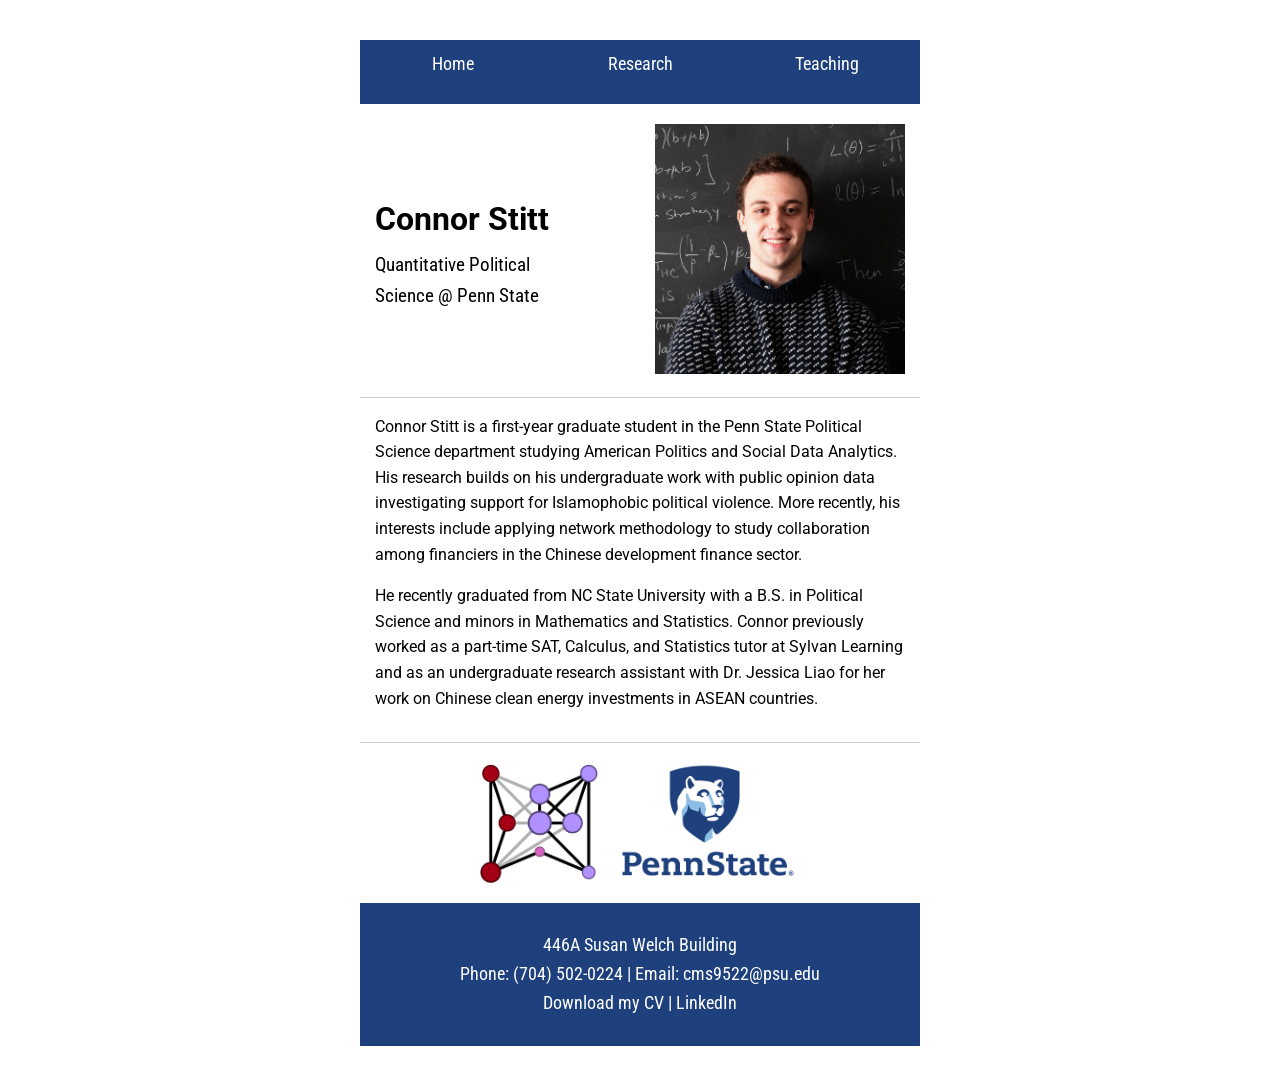
==== index.html @ 3d9b29b3 "Update index.html" ====
<!DOCTYPE html>
<html lang="en">
<head>
  <title>Connor Stitt</title>
  <meta charset="UTF-8">
  <meta name="author" content="Connor Stitt">
  <meta name="viewport" content="width=device-width, initial-scale=1.0">

  <!-- Stylesheet -->
  <link rel="stylesheet" href="styles.css">

  <!-- JavaScript -->
  <script src="script.js" defer></script>

  <!-- Fonts -->
  <link href="https://fonts.googleapis.com/css2?family=Roboto:wght@400;700&display=swap" rel="stylesheet">
  <link href="https://fonts.googleapis.com/css2?family=Roboto+Condensed:wght@400;700&family=Roboto:wght@400&display=swap" rel="stylesheet">

  <!-- Favicon -->
  <link rel="icon" href="logo.fav.png" type="image/x-icon">
</head>
<body>

  <div class="tab-content">

    <!-- Home Section -->
    <div id="home" data-tab-content class="active">
      <div class="content-container">

        <!-- Tabs -->
        <ul class="tabs">
          <li data-tab-target="#home" class="active tab">Home</li>
          <li data-tab-target="#research" class="tab">Research</li>
          <li data-tab-target="#teaching" class="tab">Teaching</li>
        </ul>

        <!-- Header -->
        <header class="header">
          <div class="name">
            <h1>Connor Stitt</h1>
            <h2>Quantitative Political<br>Science @ Penn State</h2>
          </div>
          <div class="contact">
            <img src="Headshot.jpg" height="250" alt="This is Connor Stitt's Profile Photo">
          </div>
        </header>

        <!-- Bio Section -->
        <section class="bio">
          <p>Connor Stitt is a first-year graduate student in the Penn State Political Science department studying American Politics and Social Data Analytics. His research builds on his undergraduate work with public opinion data investigating support for Islamophobic political violence. More recently, his interests include applying network methodology to study collaboration among financiers in the Chinese development finance sector.</p>

          <p>He recently graduated from NC State University with a B.S. in Political Science and minors in Mathematics and Statistics. Connor previously worked as a part-time SAT, Calculus, and Statistics tutor at Sylvan Learning and as an undergraduate research assistant with Dr. Jessica Liao for her work on Chinese clean energy investments in ASEAN countries.</p>
        </section>

        <!-- Footer Seal -->
        <div class="footer-seal">
          <img src="logo3.png" alt="Network Logo">
          <img src="logo.png" alt="Penn State Shield">
        </div>

        <!-- Contact Info -->
        <section class="contact-info">
          <p>
            <a href="https://la.psu.edu/about/explore-campus/susan-welch-liberal-arts-building" target="_blank">446A Susan Welch Building</a><br>
            Phone: (704) 502-0224 | Email: <a href="mailto:cms9522@psu.edu">cms9522@psu.edu</a><br>
            <a href="Stitt_Resume.pdf" target="_blank">Download my CV</a> | 
            <a href="https://www.linkedin.com/in/connormstitt" target="_blank">LinkedIn</a>
          </p>
        </section>

      </div>
    </div>

    <!-- Research Section -->
    <div id="research" data-tab-content>
      <div class="content-container">

        <!-- Tabs -->
        <ul class="tabs">
          <li data-tab-target="#home" class="tab">Home</li>
          <li data-tab-target="#research" class="active tab">Research</li>
          <li data-tab-target="#teaching" class="tab">Teaching</li>
        </ul>

        <!-- Research Content -->
        <div class="bio">
          <h3>American Politics Research</h3>
          <p>His research follows two paths. Firstly, his research builds on his independent undergraduate work with public opinion data investigating support for Islamophobic political violence in the United States. He is interested in uncovering the individual-level determinants for the support of intergroup violence, particularly through the lens of ingroup-outgroup dynamics.</p>

          <h3>Chinese Development Finance Research</h3>
          <p>Secondly, his work focuses on applying network methodology to analyze collaboration among financiers in the Chinese development finance sector. At a broader level, he is interested in understanding whether the US-China trade war has had any substantive effect on international economic interdependence. Specifically, he investigates the conditions under which institutions cofinance syndicated loans and identifies the sectors in which these partnerships emerge. By mapping cofinancing patterns, his work traces China's commitment to the Sustainable Development Goals of the Belt and Road Initiative and the countries with which Chinese banks prefer to collaborate. He is interested in advancing network methodology to model these multi-layered, high-dimensional financial relationships.</p>

          <h3>Conferences</h3>
          <ul>
            <li>Duke-UNC China Leadership Summit 2024</li>
            <li>Harvard China Forum 2024</li>
            <li>APSA Annual Meeting 2024</li>
            <li>MPSA Annual Conference 2025 (presenter)</li>
          </ul>
        </div>
      </div>
    </div>

    <!-- Teaching Section -->
    <div id="teaching" data-tab-content>
      <div class="content-container">

        <!-- Tabs -->
        <ul class="tabs">
          <li data-tab-target="#home" class="tab">Home</li>
          <li data-tab-target="#research" class="tab">Research</li>
          <li data-tab-target="#teaching" class="active tab">Teaching</li>
        </ul>

        <!-- Teaching Content -->
        <div class="bio">
          <h3>Tutoring: Sylvan Learning</h3>
          <ul>
            <li>AP Precalculus</li>
            <li>AP Calculus AB & BC</li>
            <li>AP Statistics</li>
            <li>NC Math 1–4 Standards</li>
            <li>SAT Verbal and Math</li>
          </ul>

          <h3>Teaching Assistant</h3>
          <ul>
            <li>PLSC 10: Scientific Study of Politics</li>
          </ul>
        </div>

      </div>
    </div>

  </div>

</body>
</html>
---- styles.css ----
/* =======================================
   Global Styles
======================================= */
body {
    font-family: 'Roboto', sans-serif;
    line-height: 1.6;
    margin: 0;
    padding: 0;
    display: flex;
    justify-content: center;
    align-items: flex-start;
}

h2, .tab {
    font-family: 'Roboto Condensed', sans-serif;
    font-weight: 400;
}

/* =======================================
   Tabs
======================================= */
.tabs {
    display: flex;
    justify-content: center;   /* center tabs inside container */
    background-color: #1e407c;
    list-style: none;
    margin: 20px auto;         /* auto centers inside body */
    padding: 0;
    color: white;
    flex-wrap: wrap;
    max-width: 600px;          /* match content-container cap */
    width: 100%;               /* shrink down on small screens */
    box-sizing: border-box;
}


.tabs li a {
    color: white;
    text-decoration: none;
}

.tabs li {
  flex: 1;        /* optional: make tabs equal width */
  text-align: center;
}

.tab {
    cursor: pointer;
    padding: 10px 25px;
    transition: background-color 0.2s ease;
    font-size: 1.1em;
    min-height: 44px; /* accessibility */
}

.tab:hover {
    background-color: #001E44;
}

[data-tab-content] {
    display: none;
    width: 100%;          /* takes all available space */
    box-sizing: border-box;
    margin: 0 auto;       /* centers content-container if you give it a max-width */
}

.active[data-tab-content] {
    display: block;
}

.tab-content {
    margin: 0 20px;
}

/* =======================================
   Header & Profile
======================================= */
.header {
    display: flex;
    justify-content: space-between;
    align-items: center;
    padding: 0 15px 15px 15px;
    flex-wrap: wrap; /* allows stacking if narrow */
}

.name {
    flex: 1;
    text-align: left;
}

.name h1 {
    margin: 0;
    font-size: 2em;
}

.name h2 {
    margin: 5px 0 0 0;
    font-size: 1.2em;
}

.contact {
    flex-shrink: 0;
}

.contact img {
    max-width: 250px;   /* keeps it from blowing up on desktop */
    width: 100%;        /* shrink on small screens */
    height: auto;
    object-fit: cover;
}

/* =======================================
   Content Container & Bio
======================================= */
.content-container {
  width: 100%;
  max-width: 600px;
  min-width: 600px;   /* 👈 prevents shrinking below 600px */
  margin: 0 auto;
  padding: 20px;
  box-sizing: border-box;
}

.bio {
    border-top: 1px solid #ccc;
    border-bottom: 1px solid #ccc;
    padding: 0 15px 15px 15px;
}

/* =======================================
   Contact Info
======================================= */
.contact-info {
    margin-top: 20px;
    background-color: #1e407c;
    padding: 10px;
    text-align: center;
    color: white;
    font-family: 'Roboto Condensed', sans-serif;
    font-size: 18px;
}

.contact-info a {
    color: white;
    text-decoration: none;
}

.contact-info a:hover {
    color: #ffd100;
}

/* =======================================
   Footer Seal
======================================= */
.footer-seal {
    display: flex;
    justify-content: center;
    align-items: center;
    padding-top: 20px;
    gap: 20px;
    flex-wrap: wrap; /* makes logos wrap instead of overflow */
}

.footer-seal img {
    max-height: 120px;  /* cap size on desktop */
    width: auto;
    height: auto;
}

/* =======================================
   Responsive / Mobile Styles
======================================= */
@media screen and (max-width: 600px) {
    .header {
        flex-direction: column;
        align-items: center;
        text-align: center;
    }

    .name h1 {
        font-size: 1.8em;
    }

    .name h2 {
        font-size: 1.1em;
    }

    .tabs {
        justify-content: center;
    }

    .tab {
        padding: 8px 15px;
        font-size: 1em;
    }

    .content-container {
        padding: 10px;
        max-width: 100%; /* full width on phone */
    }

    .footer-seal {
        flex-direction: column;
        gap: 10px;
    }

    .footer-seal img {
        height: 80px;
    }

    .bio p,
    .contact-info p {
        font-size: 0.95em;
    }
}

@media screen and (max-width: 600px) {
  .content-container {
    min-width: 100%; /* allow it to shrink properly on small screens */
  }
}
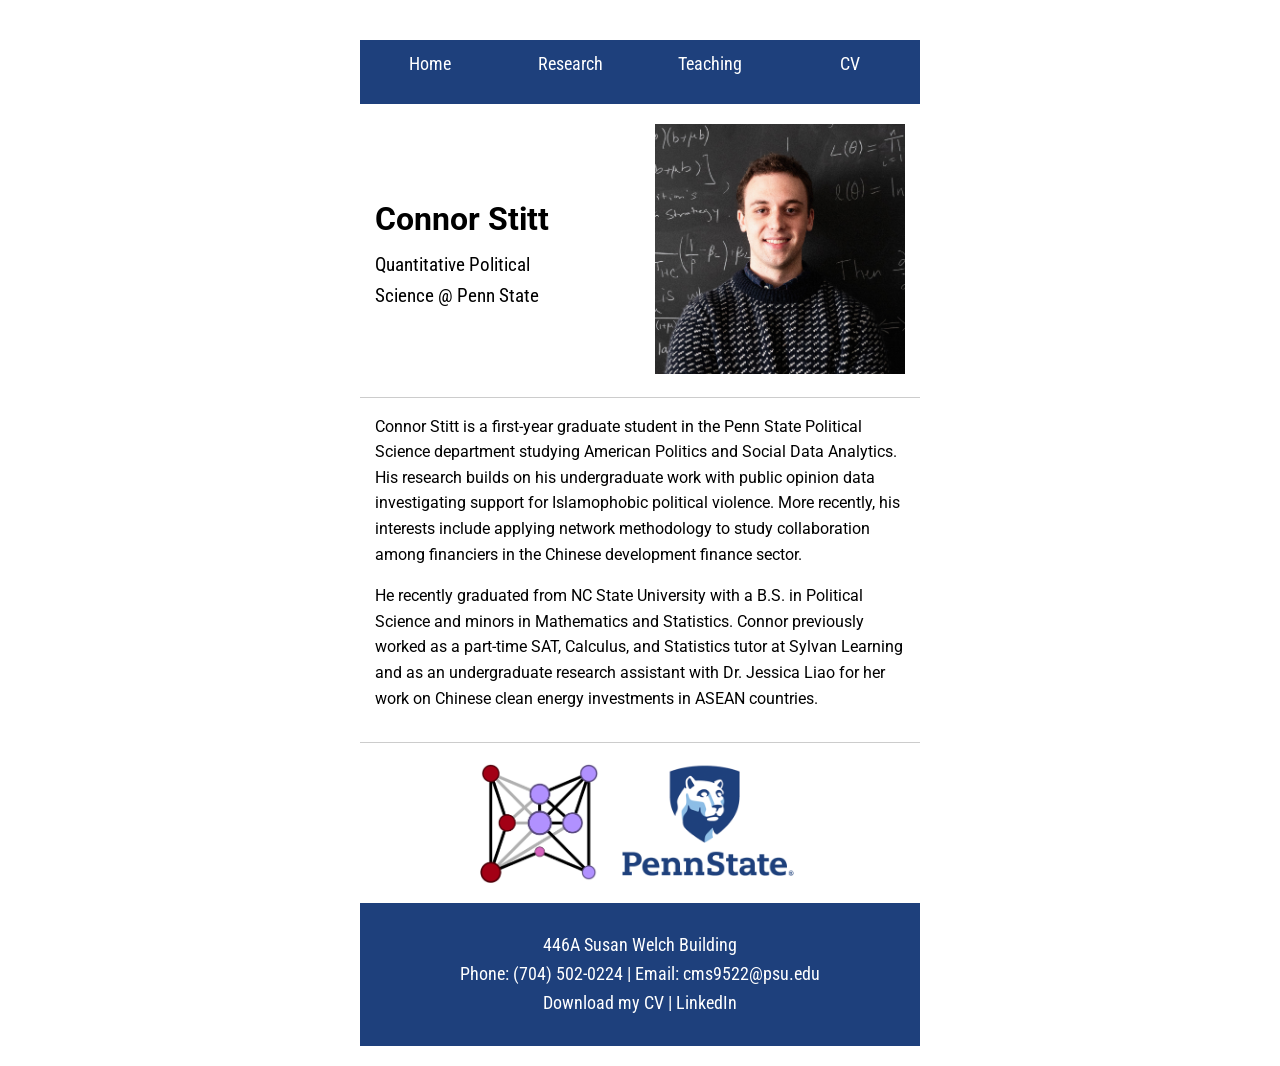
==== commit 04ea6ee0: "Update index.html" ====
--- a/index.html
+++ b/index.html
@@ -32,6 +32,7 @@
           <li data-tab-target="#home" class="active tab">Home</li>
           <li data-tab-target="#research" class="tab">Research</li>
           <li data-tab-target="#teaching" class="tab">Teaching</li>
+          <li data-tab-target="#cv" class="tab">CV</li>
         </ul>
 
         <!-- Header -->
@@ -63,7 +64,7 @@
           <p>
             <a href="https://la.psu.edu/about/explore-campus/susan-welch-liberal-arts-building" target="_blank">446A Susan Welch Building</a><br>
             Phone: (704) 502-0224 | Email: <a href="mailto:cms9522@psu.edu">cms9522@psu.edu</a><br>
-            <a href="Stitt_Resume.pdf" target="_blank">Download my CV</a> | 
+            <a href="Stitt_CV.pdf" target="_blank">Download my CV</a> | 
             <a href="https://www.linkedin.com/in/connormstitt" target="_blank">LinkedIn</a>
           </p>
         </section>
@@ -80,6 +81,7 @@
           <li data-tab-target="#home" class="tab">Home</li>
           <li data-tab-target="#research" class="active tab">Research</li>
           <li data-tab-target="#teaching" class="tab">Teaching</li>
+          <li data-tab-target="#cv" class="tab">CV</li>
         </ul>
 
         <!-- Research Content -->
@@ -94,6 +96,7 @@
           <ul>
             <li>Duke-UNC China Leadership Summit 2024</li>
             <li>Harvard China Forum 2024</li>
+            <li>NCSU Summer Undergraduate Research Symposium (presenter)</li>
             <li>APSA Annual Meeting 2024</li>
             <li>MPSA Annual Conference 2025 (presenter)</li>
           </ul>
@@ -110,6 +113,7 @@
           <li data-tab-target="#home" class="tab">Home</li>
           <li data-tab-target="#research" class="tab">Research</li>
           <li data-tab-target="#teaching" class="active tab">Teaching</li>
+          <li data-tab-target="#cv" class="tab">CV</li>
         </ul>
 
         <!-- Teaching Content -->
@@ -128,11 +132,33 @@
             <li>PLSC 10: Scientific Study of Politics</li>
           </ul>
         </div>
-
       </div>
     </div>
 
+<!-- CV Section -->
+<div id="cv" data-tab-content>
+  <div class="content-container">
+
+    <!-- Tabs -->
+    <ul class="tabs">
+      <li data-tab-target="#home" class="tab">Home</li>
+      <li data-tab-target="#research" class="tab">Research</li>
+      <li data-tab-target="#teaching" class="tab">Teaching</li>
+      <li data-tab-target="#cv" class="active tab">CV</li>
+    </ul>
+
+    <!-- CV Content -->
+    <div class="bio">
+      <h3>Connor Stitt - Curriculum Vitae</h3>
+      <p>
+        You can download my CV here: 
+        <a href="Stitt_CV.pdf" target="_blank">Download CV (.pdf)</a>
+      </p>
+    </div>
+
   </div>
+</div>
 
+  </div>
 </body>
 </html>
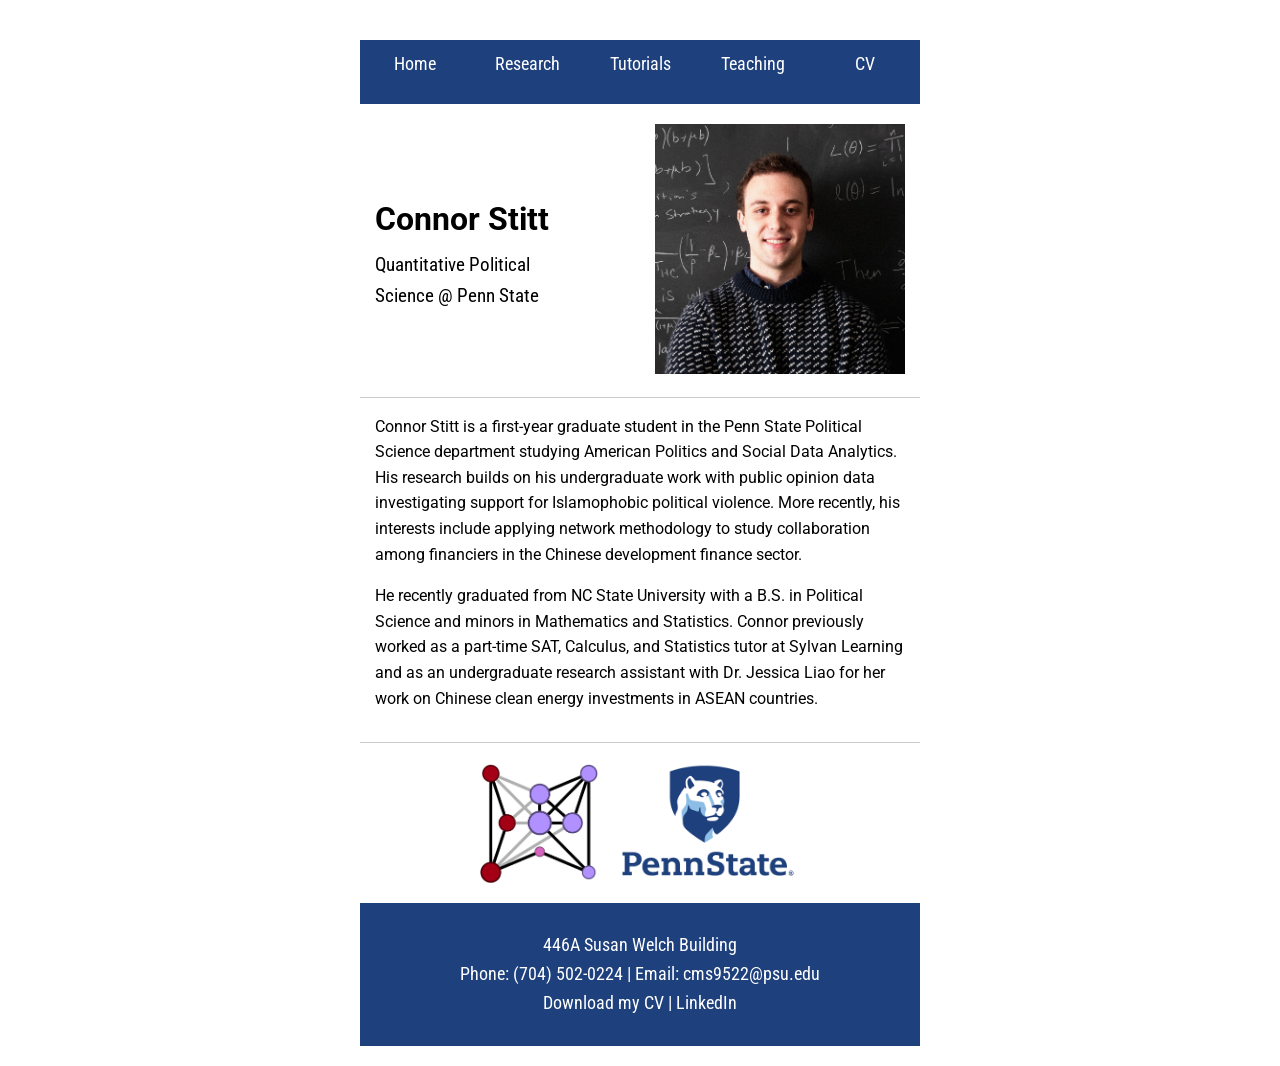
==== commit 545a44a3: "Add Tutorials section to index.html" ====
--- a/index.html
+++ b/index.html
@@ -31,10 +31,10 @@
         <ul class="tabs">
           <li data-tab-target="#home" class="active tab">Home</li>
           <li data-tab-target="#research" class="tab">Research</li>
+          <li data-tab-target="#tutorials" class="tab">Tutorials</li>
           <li data-tab-target="#teaching" class="tab">Teaching</li>
           <li data-tab-target="#cv" class="tab">CV</li>
         </ul>
-
         <!-- Header -->
         <header class="header">
           <div class="name">
@@ -80,6 +80,7 @@
         <ul class="tabs">
           <li data-tab-target="#home" class="tab">Home</li>
           <li data-tab-target="#research" class="active tab">Research</li>
+                 <li data-tab-target="#tutorials" class="tab">Tutorials</li>     
           <li data-tab-target="#teaching" class="tab">Teaching</li>
           <li data-tab-target="#cv" class="tab">CV</li>
         </ul>
@@ -112,6 +113,7 @@
         <ul class="tabs">
           <li data-tab-target="#home" class="tab">Home</li>
           <li data-tab-target="#research" class="tab">Research</li>
+                 <li data-tab-target="#tutorials" class="tab">Tutorials</li>     
           <li data-tab-target="#teaching" class="active tab">Teaching</li>
           <li data-tab-target="#cv" class="tab">CV</li>
         </ul>
@@ -135,6 +137,11 @@
       </div>
     </div>
 
+<! -- Tutorials Section -->
+<div id="Tutorials" data-tab-content>
+  <div class="content-container">  
+  Coming soon!
+    
 <!-- CV Section -->
 <div id="cv" data-tab-content>
   <div class="content-container">
@@ -143,6 +150,7 @@
     <ul class="tabs">
       <li data-tab-target="#home" class="tab">Home</li>
       <li data-tab-target="#research" class="tab">Research</li>
+       <li data-tab-target="#tutorials" class="tab">Tutorials</li>     
       <li data-tab-target="#teaching" class="tab">Teaching</li>
       <li data-tab-target="#cv" class="active tab">CV</li>
     </ul>
@@ -162,3 +170,4 @@
   </div>
 </body>
 </html>
+
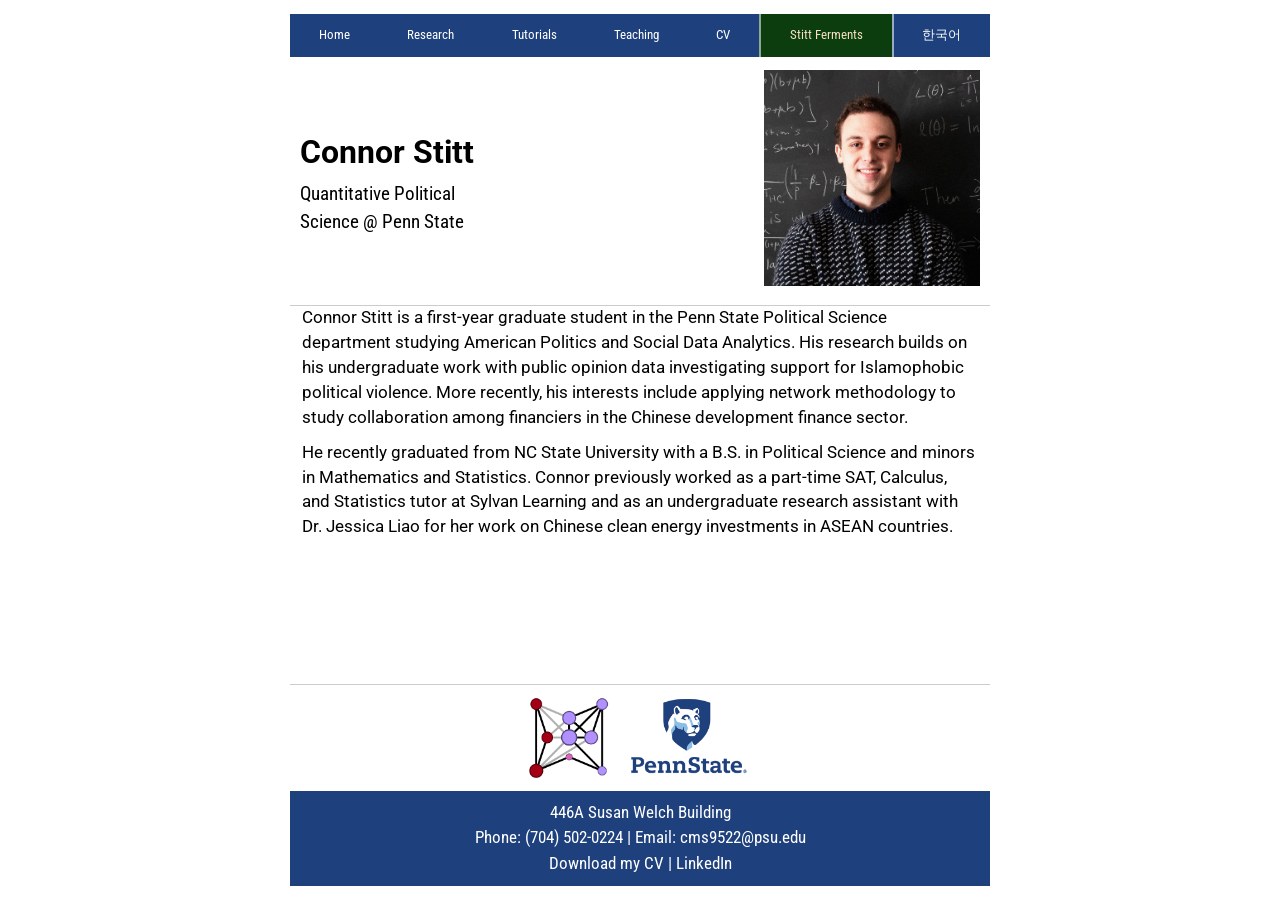
==== commit b5820f0a: "Add files via upload" ====
--- a/index.html
+++ b/index.html
@@ -1,173 +1,199 @@
-<!DOCTYPE html>
-<html lang="en">
-<head>
-  <title>Connor Stitt</title>
-  <meta charset="UTF-8">
-  <meta name="author" content="Connor Stitt">
-  <meta name="viewport" content="width=device-width, initial-scale=1.0">
-
-  <!-- Stylesheet -->
-  <link rel="stylesheet" href="styles.css">
-
-  <!-- JavaScript -->
-  <script src="script.js" defer></script>
-
-  <!-- Fonts -->
-  <link href="https://fonts.googleapis.com/css2?family=Roboto:wght@400;700&display=swap" rel="stylesheet">
-  <link href="https://fonts.googleapis.com/css2?family=Roboto+Condensed:wght@400;700&family=Roboto:wght@400&display=swap" rel="stylesheet">
-
-  <!-- Favicon -->
-  <link rel="icon" href="logo.fav.png" type="image/x-icon">
-</head>
-<body>
-
-  <div class="tab-content">
-
-    <!-- Home Section -->
-    <div id="home" data-tab-content class="active">
-      <div class="content-container">
-
-        <!-- Tabs -->
-        <ul class="tabs">
-          <li data-tab-target="#home" class="active tab">Home</li>
-          <li data-tab-target="#research" class="tab">Research</li>
-          <li data-tab-target="#tutorials" class="tab">Tutorials</li>
-          <li data-tab-target="#teaching" class="tab">Teaching</li>
-          <li data-tab-target="#cv" class="tab">CV</li>
-        </ul>
-        <!-- Header -->
-        <header class="header">
-          <div class="name">
-            <h1>Connor Stitt</h1>
-            <h2>Quantitative Political<br>Science @ Penn State</h2>
-          </div>
-          <div class="contact">
-            <img src="Headshot.jpg" height="250" alt="This is Connor Stitt's Profile Photo">
-          </div>
-        </header>
-
-        <!-- Bio Section -->
-        <section class="bio">
-          <p>Connor Stitt is a first-year graduate student in the Penn State Political Science department studying American Politics and Social Data Analytics. His research builds on his undergraduate work with public opinion data investigating support for Islamophobic political violence. More recently, his interests include applying network methodology to study collaboration among financiers in the Chinese development finance sector.</p>
-
-          <p>He recently graduated from NC State University with a B.S. in Political Science and minors in Mathematics and Statistics. Connor previously worked as a part-time SAT, Calculus, and Statistics tutor at Sylvan Learning and as an undergraduate research assistant with Dr. Jessica Liao for her work on Chinese clean energy investments in ASEAN countries.</p>
-        </section>
-
-        <!-- Footer Seal -->
-        <div class="footer-seal">
-          <img src="logo3.png" alt="Network Logo">
-          <img src="logo.png" alt="Penn State Shield">
-        </div>
-
-        <!-- Contact Info -->
-        <section class="contact-info">
-          <p>
-            <a href="https://la.psu.edu/about/explore-campus/susan-welch-liberal-arts-building" target="_blank">446A Susan Welch Building</a><br>
-            Phone: (704) 502-0224 | Email: <a href="mailto:cms9522@psu.edu">cms9522@psu.edu</a><br>
-            <a href="Stitt_CV.pdf" target="_blank">Download my CV</a> | 
-            <a href="https://www.linkedin.com/in/connormstitt" target="_blank">LinkedIn</a>
-          </p>
-        </section>
-
-      </div>
-    </div>
-
-    <!-- Research Section -->
-    <div id="research" data-tab-content>
-      <div class="content-container">
-
-        <!-- Tabs -->
-        <ul class="tabs">
-          <li data-tab-target="#home" class="tab">Home</li>
-          <li data-tab-target="#research" class="active tab">Research</li>
-                 <li data-tab-target="#tutorials" class="tab">Tutorials</li>     
-          <li data-tab-target="#teaching" class="tab">Teaching</li>
-          <li data-tab-target="#cv" class="tab">CV</li>
-        </ul>
-
-        <!-- Research Content -->
-        <div class="bio">
-          <h3>American Politics Research</h3>
-          <p>His research follows two paths. Firstly, his research builds on his independent undergraduate work with public opinion data investigating support for Islamophobic political violence in the United States. He is interested in uncovering the individual-level determinants for the support of intergroup violence, particularly through the lens of ingroup-outgroup dynamics.</p>
-
-          <h3>Chinese Development Finance Research</h3>
-          <p>Secondly, his work focuses on applying network methodology to analyze collaboration among financiers in the Chinese development finance sector. At a broader level, he is interested in understanding whether the US-China trade war has had any substantive effect on international economic interdependence. Specifically, he investigates the conditions under which institutions cofinance syndicated loans and identifies the sectors in which these partnerships emerge. By mapping cofinancing patterns, his work traces China's commitment to the Sustainable Development Goals of the Belt and Road Initiative and the countries with which Chinese banks prefer to collaborate. He is interested in advancing network methodology to model these multi-layered, high-dimensional financial relationships.</p>
-
-          <h3>Conferences</h3>
-          <ul>
-            <li>Duke-UNC China Leadership Summit 2024</li>
-            <li>Harvard China Forum 2024</li>
-            <li>NCSU Summer Undergraduate Research Symposium (presenter)</li>
-            <li>APSA Annual Meeting 2024</li>
-            <li>MPSA Annual Conference 2025 (presenter)</li>
-          </ul>
-        </div>
-      </div>
-    </div>
-
-    <!-- Teaching Section -->
-    <div id="teaching" data-tab-content>
-      <div class="content-container">
-
-        <!-- Tabs -->
-        <ul class="tabs">
-          <li data-tab-target="#home" class="tab">Home</li>
-          <li data-tab-target="#research" class="tab">Research</li>
-                 <li data-tab-target="#tutorials" class="tab">Tutorials</li>     
-          <li data-tab-target="#teaching" class="active tab">Teaching</li>
-          <li data-tab-target="#cv" class="tab">CV</li>
-        </ul>
-
-        <!-- Teaching Content -->
-        <div class="bio">
-          <h3>Tutoring: Sylvan Learning</h3>
-          <ul>
-            <li>AP Precalculus</li>
-            <li>AP Calculus AB & BC</li>
-            <li>AP Statistics</li>
-            <li>NC Math 1–4 Standards</li>
-            <li>SAT Verbal and Math</li>
-          </ul>
-
-          <h3>Teaching Assistant</h3>
-          <ul>
-            <li>PLSC 10: Scientific Study of Politics</li>
-          </ul>
-        </div>
-      </div>
-    </div>
-
-<! -- Tutorials Section -->
-<div id="Tutorials" data-tab-content>
-  <div class="content-container">  
-  Coming soon!
-    
-<!-- CV Section -->
-<div id="cv" data-tab-content>
-  <div class="content-container">
-
-    <!-- Tabs -->
-    <ul class="tabs">
-      <li data-tab-target="#home" class="tab">Home</li>
-      <li data-tab-target="#research" class="tab">Research</li>
-       <li data-tab-target="#tutorials" class="tab">Tutorials</li>     
-      <li data-tab-target="#teaching" class="tab">Teaching</li>
-      <li data-tab-target="#cv" class="active tab">CV</li>
-    </ul>
-
-    <!-- CV Content -->
-    <div class="bio">
-      <h3>Connor Stitt - Curriculum Vitae</h3>
-      <p>
-        You can download my CV here: 
-        <a href="Stitt_CV.pdf" target="_blank">Download CV (.pdf)</a>
-      </p>
-    </div>
-
-  </div>
-</div>
-
-  </div>
-</body>
-</html>
-
+<!DOCTYPE html>
+<html lang="en">
+<head>
+  <title>Connor Stitt</title>
+  <meta charset="UTF-8">
+  <meta name="author" content="Connor Stitt">
+  <meta name="viewport" content="width=device-width, initial-scale=1.0">
+
+  <!-- Stylesheet -->
+  <link rel="stylesheet" href="styles.css">
+
+  <!-- JavaScript -->
+  <script src="script.js" defer></script>
+
+  <!-- Fonts -->
+  <link href="https://fonts.googleapis.com/css2?family=Roboto:wght@400;700&display=swap" rel="stylesheet">
+  <link href="https://fonts.googleapis.com/css2?family=Roboto+Condensed:wght@400;700&family=Roboto:wght@400&display=swap" rel="stylesheet">
+
+  <!-- Favicon -->
+  <link rel="icon" href="logo.fav.png" type="image/x-icon">
+</head>
+<body>
+
+  <div class="tab-content">
+
+    <!-- Home Section -->
+    <div id="home" data-tab-content class="active">
+      <div class="content-container">
+
+        <!-- Tabs -->
+        <ul class="tabs">
+          <li data-tab-target="#home" class="active tab">Home</li>
+          <li data-tab-target="#research" class="tab">Research</li>
+          <li data-tab-target="#tutorials" class="tab">Tutorials</li>
+          <li data-tab-target="#teaching" class="tab">Teaching</li>
+          <li data-tab-target="#cv" class="tab">CV</li>
+          <li class="tab tab-link tab-ferments"><a href="ferments.html">Stitt Ferments</a></li>
+          <li class="tab tab-link tab-korean"><a href="korean.html">한국어</a></li>
+        </ul>
+        <!-- Header -->
+        <header class="header">
+          <div class="name">
+            <h1>Connor Stitt</h1>
+            <h2>Quantitative Political<br>Science @ Penn State</h2>
+          </div>
+          <div class="contact">
+            <img src="Headshot.jpg" height="250" alt="This is Connor Stitt's Profile Photo">
+          </div>
+        </header>
+
+        <!-- Bio Section -->
+        <section class="bio">
+          <p>Connor Stitt is a first-year graduate student in the Penn State Political Science department studying American Politics and Social Data Analytics. His research builds on his undergraduate work with public opinion data investigating support for Islamophobic political violence. More recently, his interests include applying network methodology to study collaboration among financiers in the Chinese development finance sector.</p>
+
+          <p>He recently graduated from NC State University with a B.S. in Political Science and minors in Mathematics and Statistics. Connor previously worked as a part-time SAT, Calculus, and Statistics tutor at Sylvan Learning and as an undergraduate research assistant with Dr. Jessica Liao for her work on Chinese clean energy investments in ASEAN countries.</p>
+        </section>
+
+        <!-- Footer Seal -->
+        <div class="footer-seal">
+          <img src="logo3.png" alt="Network Logo">
+          <img src="logo.png" alt="Penn State Shield">
+        </div>
+
+        <!-- Contact Info -->
+        <section class="contact-info">
+          <p>
+            <a href="https://la.psu.edu/about/explore-campus/susan-welch-liberal-arts-building" target="_blank">446A Susan Welch Building</a><br>
+            Phone: (704) 502-0224 | Email: <a href="mailto:cms9522@psu.edu">cms9522@psu.edu</a><br>
+            <a href="Stitt_CV.pdf" target="_blank">Download my CV</a> | 
+            <a href="https://www.linkedin.com/in/connormstitt" target="_blank">LinkedIn</a>
+          </p>
+        </section>
+
+      </div>
+    </div>
+
+    <!-- Research Section -->
+    <div id="research" data-tab-content>
+      <div class="content-container">
+
+        <!-- Tabs -->
+        <ul class="tabs">
+          <li data-tab-target="#home" class="tab">Home</li>
+          <li data-tab-target="#research" class="active tab">Research</li>
+          <li data-tab-target="#tutorials" class="tab">Tutorials</li>
+          <li data-tab-target="#teaching" class="tab">Teaching</li>
+          <li data-tab-target="#cv" class="tab">CV</li>
+          <li class="tab tab-link tab-ferments"><a href="ferments.html">Stitt Ferments</a></li>
+          <li class="tab tab-link tab-korean"><a href="korean.html">한국어</a></li>
+        </ul>
+
+        <!-- Research Content -->
+        <div class="bio">
+          <h3>American Politics Research</h3>
+          <p>His research follows two paths. Firstly, his research builds on his independent undergraduate work with public opinion data investigating support for Islamophobic political violence in the United States. He is interested in uncovering the individual-level determinants for the support of intergroup violence, particularly through the lens of ingroup-outgroup dynamics.</p>
+
+          <h3>Chinese Development Finance Research</h3>
+          <p>Secondly, his work focuses on applying network methodology to analyze collaboration among financiers in the Chinese development finance sector. At a broader level, he is interested in understanding whether the US-China trade war has had any substantive effect on international economic interdependence. Specifically, he investigates the conditions under which institutions cofinance syndicated loans and identifies the sectors in which these partnerships emerge. By mapping cofinancing patterns, his work traces China's commitment to the Sustainable Development Goals of the Belt and Road Initiative and the countries with which Chinese banks prefer to collaborate. He is interested in advancing network methodology to model these multi-layered, high-dimensional financial relationships.</p>
+
+          <h3>Conferences</h3>
+          <ul>
+            <li>Duke-UNC China Leadership Summit 2024</li>
+            <li>Harvard China Forum 2024</li>
+            <li>NCSU Summer Undergraduate Research Symposium (presenter)</li>
+            <li>APSA Annual Meeting 2024</li>
+            <li>MPSA Annual Conference 2025 (presenter)</li>
+          </ul>
+        </div>
+      </div>
+    </div>
+
+    <!-- Teaching Section -->
+    <div id="teaching" data-tab-content>
+      <div class="content-container">
+
+        <!-- Tabs -->
+        <ul class="tabs">
+          <li data-tab-target="#home" class="tab">Home</li>
+          <li data-tab-target="#research" class="tab">Research</li>
+          <li data-tab-target="#tutorials" class="tab">Tutorials</li>
+          <li data-tab-target="#teaching" class="active tab">Teaching</li>
+          <li data-tab-target="#cv" class="tab">CV</li>
+          <li class="tab tab-link tab-ferments"><a href="ferments.html">Stitt Ferments</a></li>
+          <li class="tab tab-link tab-korean"><a href="korean.html">한국어</a></li>
+        </ul>
+
+        <!-- Teaching Content -->
+        <div class="bio">
+          <h3>Tutoring: Sylvan Learning</h3>
+          <ul>
+            <li>AP Precalculus</li>
+            <li>AP Calculus AB & BC</li>
+            <li>AP Statistics</li>
+            <li>NC Math 1–4 Standards</li>
+            <li>SAT Verbal and Math</li>
+          </ul>
+
+          <h3>Teaching Assistant</h3>
+          <ul>
+            <li>PLSC 10: Scientific Study of Politics</li>
+          </ul>
+        </div>
+      </div>
+    </div>
+
+    <!-- Tutorials Section -->
+    <div id="tutorials" data-tab-content>
+      <div class="content-container">
+
+        <!-- Tabs -->
+        <ul class="tabs">
+          <li data-tab-target="#home" class="tab">Home</li>
+          <li data-tab-target="#research" class="tab">Research</li>
+          <li data-tab-target="#tutorials" class="active tab">Tutorials</li>
+          <li data-tab-target="#teaching" class="tab">Teaching</li>
+          <li data-tab-target="#cv" class="tab">CV</li>
+          <li class="tab tab-link tab-ferments"><a href="ferments.html">Stitt Ferments</a></li>
+          <li class="tab tab-link tab-korean"><a href="korean.html">한국어</a></li>
+        </ul>
+
+        <div class="bio">
+          <h3>Tutorials</h3>
+          <h4>Boltzmann Machines: A Walkthrough</h4>
+          <p><em>Coming soon.</em> This tutorial is currently in progress — check back soon for a full walkthrough.</p>
+        </div>
+
+      </div>
+    </div>
+
+    <!-- CV Section -->
+    <div id="cv" data-tab-content>
+      <div class="content-container">
+
+        <!-- Tabs -->
+        <ul class="tabs">
+          <li data-tab-target="#home" class="tab">Home</li>
+          <li data-tab-target="#research" class="tab">Research</li>
+          <li data-tab-target="#tutorials" class="tab">Tutorials</li>
+          <li data-tab-target="#teaching" class="tab">Teaching</li>
+          <li data-tab-target="#cv" class="active tab">CV</li>
+          <li class="tab tab-link tab-ferments"><a href="ferments.html">Stitt Ferments</a></li>
+          <li class="tab tab-link tab-korean"><a href="korean.html">한국어</a></li>
+        </ul>
+
+        <!-- CV Content -->
+        <div class="bio">
+          <h3>Connor Stitt - Curriculum Vitae</h3>
+          <p>
+            You can download my CV here: 
+            <a href="Stitt_CV.pdf" target="_blank">Download CV (.pdf)</a>
+          </p>
+        </div>
+
+      </div>
+    </div>
+
+  </div>
+</body>
+</html>
--- a/styles.css
+++ b/styles.css
@@ -1,220 +1,277 @@
-/* =======================================
-   Global Styles
-======================================= */
-body {
-    font-family: 'Roboto', sans-serif;
-    line-height: 1.6;
-    margin: 0;
-    padding: 0;
-    display: flex;
-    justify-content: center;
-    align-items: flex-start;
-}
-
-h2, .tab {
-    font-family: 'Roboto Condensed', sans-serif;
-    font-weight: 400;
-}
-
-/* =======================================
-   Tabs
-======================================= */
-.tabs {
-    display: flex;
-    justify-content: center;   /* center tabs inside container */
-    background-color: #1e407c;
-    list-style: none;
-    margin: 20px auto;         /* auto centers inside body */
-    padding: 0;
-    color: white;
-    flex-wrap: wrap;
-    max-width: 600px;          /* match content-container cap */
-    width: 100%;               /* shrink down on small screens */
-    box-sizing: border-box;
-}
-
-
-.tabs li a {
-    color: white;
-    text-decoration: none;
-}
-
-.tabs li {
-  flex: 1;        /* optional: make tabs equal width */
-  text-align: center;
-}
-
-.tab {
-    cursor: pointer;
-    padding: 10px 25px;
-    transition: background-color 0.2s ease;
-    font-size: 1.1em;
-    min-height: 44px; /* accessibility */
-}
-
-.tab:hover {
-    background-color: #001E44;
-}
-
-[data-tab-content] {
-    display: none;
-    width: 100%;          /* takes all available space */
-    box-sizing: border-box;
-    margin: 0 auto;       /* centers content-container if you give it a max-width */
-}
-
-.active[data-tab-content] {
-    display: block;
-}
-
-.tab-content {
-    margin: 0 20px;
-}
-
-/* =======================================
-   Header & Profile
-======================================= */
-.header {
-    display: flex;
-    justify-content: space-between;
-    align-items: center;
-    padding: 0 15px 15px 15px;
-    flex-wrap: wrap; /* allows stacking if narrow */
-}
-
-.name {
-    flex: 1;
-    text-align: left;
-}
-
-.name h1 {
-    margin: 0;
-    font-size: 2em;
-}
-
-.name h2 {
-    margin: 5px 0 0 0;
-    font-size: 1.2em;
-}
-
-.contact {
-    flex-shrink: 0;
-}
-
-.contact img {
-    max-width: 250px;   /* keeps it from blowing up on desktop */
-    width: 100%;        /* shrink on small screens */
-    height: auto;
-    object-fit: cover;
-}
-
-/* =======================================
-   Content Container & Bio
-======================================= */
-.content-container {
-  width: 100%;
-  max-width: 600px;
-  min-width: 600px;   /* 👈 prevents shrinking below 600px */
-  margin: 0 auto;
-  padding: 20px;
-  box-sizing: border-box;
-}
-
-.bio {
-    border-top: 1px solid #ccc;
-    border-bottom: 1px solid #ccc;
-    padding: 0 15px 15px 15px;
-}
-
-/* =======================================
-   Contact Info
-======================================= */
-.contact-info {
-    margin-top: 20px;
-    background-color: #1e407c;
-    padding: 10px;
-    text-align: center;
-    color: white;
-    font-family: 'Roboto Condensed', sans-serif;
-    font-size: 18px;
-}
-
-.contact-info a {
-    color: white;
-    text-decoration: none;
-}
-
-.contact-info a:hover {
-    color: #ffd100;
-}
-
-/* =======================================
-   Footer Seal
-======================================= */
-.footer-seal {
-    display: flex;
-    justify-content: center;
-    align-items: center;
-    padding-top: 20px;
-    gap: 20px;
-    flex-wrap: wrap; /* makes logos wrap instead of overflow */
-}
-
-.footer-seal img {
-    max-height: 120px;  /* cap size on desktop */
-    width: auto;
-    height: auto;
-}
-
-/* =======================================
-   Responsive / Mobile Styles
-======================================= */
-@media screen and (max-width: 600px) {
-    .header {
-        flex-direction: column;
-        align-items: center;
-        text-align: center;
-    }
-
-    .name h1 {
-        font-size: 1.8em;
-    }
-
-    .name h2 {
-        font-size: 1.1em;
-    }
-
-    .tabs {
-        justify-content: center;
-    }
-
-    .tab {
-        padding: 8px 15px;
-        font-size: 1em;
-    }
-
-    .content-container {
-        padding: 10px;
-        max-width: 100%; /* full width on phone */
-    }
-
-    .footer-seal {
-        flex-direction: column;
-        gap: 10px;
-    }
-
-    .footer-seal img {
-        height: 80px;
-    }
-
-    .bio p,
-    .contact-info p {
-        font-size: 0.95em;
-    }
-}
-
-@media screen and (max-width: 600px) {
-  .content-container {
-    min-width: 100%; /* allow it to shrink properly on small screens */
-  }
-}
+/* =======================================
+   Global Styles — viewport-fit layout
+   (fluid sizes scale with window height so
+   pages never require vertical scrolling)
+======================================= */
+html, body {
+    height: 100%;
+}
+
+body {
+    font-family: 'Roboto', sans-serif;
+    line-height: 1.5;
+    margin: 0;
+    padding: 0;
+    overflow: hidden;
+    font-size: clamp(0.68rem, 1.85vh, 1.05rem);
+}
+
+h2, .tab {
+    font-family: 'Roboto Condensed', sans-serif;
+    font-weight: 400;
+}
+
+/* =======================================
+   Tab panels
+======================================= */
+.tab-content {
+    height: 100vh;
+}
+
+@supports (height: 100dvh) {
+    .tab-content {
+        height: 100dvh;
+    }
+}
+
+[data-tab-content] {
+    display: none;
+    height: 100%;
+}
+
+.active[data-tab-content] {
+    display: flex;
+    justify-content: center;
+}
+
+.content-container {
+    width: 100%;
+    max-width: 740px;
+    padding: clamp(8px, 1.6vh, 20px) 20px;
+    box-sizing: border-box;
+    display: flex;
+    flex-direction: column;
+    min-height: 0;
+}
+
+/* =======================================
+   Tabs — one row: academic tabs | Stitt Ferments | 한국어
+======================================= */
+.tabs {
+    display: flex;
+    flex-wrap: nowrap;
+    justify-content: center;
+    background-color: #1e407c;
+    list-style: none;
+    margin: 0 0 clamp(8px, 1.4vh, 18px) 0;
+    padding: 0;
+    color: white;
+    width: 100%;
+    box-sizing: border-box;
+    flex-shrink: 0;
+}
+
+.tabs li {
+    flex: 1 1 auto;
+    text-align: center;
+}
+
+.tab {
+    cursor: pointer;
+    padding: clamp(7px, 1.5vh, 12px) clamp(4px, 0.9vw, 16px);
+    transition: background-color 0.2s ease;
+    font-size: clamp(0.64rem, 0.55vw + 0.62vh, 1rem);
+    white-space: nowrap;
+}
+
+.tab:hover {
+    background-color: #001E44;
+}
+
+/* Link-style tabs that navigate to the hobby pages */
+.tab-link {
+    padding: 0;
+}
+
+.tab-link a {
+    display: block;
+    padding: clamp(7px, 1.5vh, 12px) clamp(4px, 0.9vw, 16px);
+    color: inherit;
+    text-decoration: none;
+}
+
+/* Stitt Ferments tab — pine green, previews its page's theme */
+.tab-ferments {
+    background-color: #0B3D0F;
+    border-left: 2px solid rgba(255, 255, 255, 0.55);
+}
+
+.tab-ferments a {
+    color: #F4E0BC;
+}
+
+.tab-ferments:hover {
+    background-color: #540000;
+}
+
+/* 한국어 tab — same academic blue as its page */
+.tab-korean {
+    border-left: 2px solid rgba(255, 255, 255, 0.55);
+}
+
+/* =======================================
+   Header & Profile
+======================================= */
+.header {
+    display: flex;
+    justify-content: space-between;
+    align-items: center;
+    gap: 16px;
+    padding: 0 10px clamp(6px, 1.2vh, 14px) 10px;
+    flex-shrink: 0;
+}
+
+.name {
+    flex: 1;
+    text-align: left;
+}
+
+.name h1 {
+    margin: 0;
+    font-size: clamp(1.15rem, 3.6vh, 2rem);
+}
+
+.name h2 {
+    margin: 4px 0 0 0;
+    font-size: clamp(0.8rem, 2.1vh, 1.2rem);
+}
+
+.contact {
+    flex-shrink: 0;
+}
+
+.contact img {
+    max-height: clamp(100px, 24vh, 250px);
+    width: auto;
+    height: auto;
+    object-fit: cover;
+}
+
+/* =======================================
+   Bio / tab body content
+======================================= */
+.bio {
+    border-top: 1px solid #ccc;
+    border-bottom: 1px solid #ccc;
+    padding: 0 12px clamp(6px, 1.2vh, 14px) 12px;
+    flex: 1 1 auto;
+    min-height: 0;
+    overflow-y: auto; /* safety valve only; fluid type keeps content inside */
+}
+
+.bio h3 {
+    margin: clamp(6px, 1.4vh, 16px) 0 clamp(3px, 0.7vh, 8px) 0;
+    font-size: clamp(0.85rem, 2.2vh, 1.17rem);
+}
+
+.bio h4 {
+    margin: clamp(4px, 1vh, 12px) 0 clamp(2px, 0.5vh, 6px) 0;
+    font-size: clamp(0.75rem, 2vh, 1.05rem);
+}
+
+.bio p,
+.bio ul {
+    margin: 0 0 clamp(5px, 1.1vh, 12px) 0;
+}
+
+.bio ul {
+    padding-left: 1.4em;
+}
+
+/* =======================================
+   Contact Info
+======================================= */
+.contact-info {
+    margin-top: clamp(6px, 1.4vh, 16px);
+    background-color: #1e407c;
+    padding: clamp(5px, 1vh, 10px);
+    text-align: center;
+    color: white;
+    font-family: 'Roboto Condensed', sans-serif;
+    font-size: clamp(0.72rem, 1.9vh, 1.1rem);
+    flex-shrink: 0;
+}
+
+.contact-info p {
+    margin: 0;
+}
+
+.contact-info a {
+    color: white;
+    text-decoration: none;
+}
+
+.contact-info a:hover {
+    color: #ffd100;
+}
+
+/* =======================================
+   Footer Seal
+======================================= */
+.footer-seal {
+    display: flex;
+    justify-content: center;
+    align-items: center;
+    padding-top: clamp(6px, 1.4vh, 16px);
+    gap: 20px;
+    flex-shrink: 0;
+}
+
+.footer-seal img {
+    max-height: clamp(42px, 9vh, 110px);
+    width: auto;
+    height: auto;
+}
+
+/* =======================================
+   Small screens — fluid scaling has limits on
+   phones, so fall back to normal scrolling there
+======================================= */
+@media screen and (max-width: 640px) {
+    body {
+        overflow-y: auto;
+        font-size: 0.95rem;
+    }
+
+    .tab-content {
+        height: auto;
+        min-height: 100vh;
+    }
+
+    [data-tab-content] {
+        height: auto;
+    }
+
+    .header {
+        flex-direction: column;
+        align-items: center;
+        text-align: center;
+    }
+
+    .name {
+        text-align: center;
+    }
+
+    .bio {
+        flex: none;
+        overflow: visible;
+    }
+
+    .tabs {
+        flex-wrap: wrap;
+    }
+
+    .tabs li {
+        flex: 1 1 auto;
+    }
+}
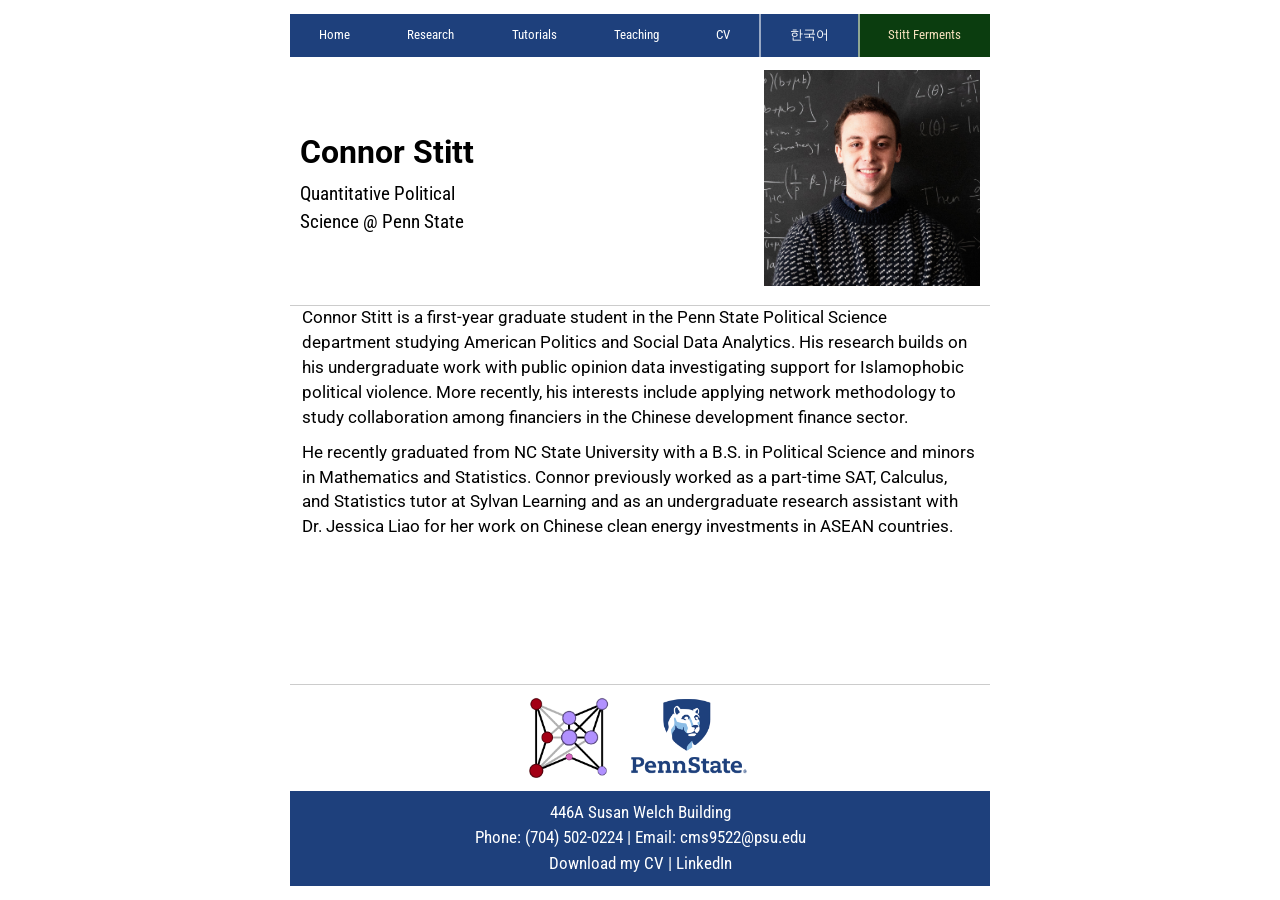
==== commit 2461552c: "Add files via upload" ====
--- a/index.html
+++ b/index.html
@@ -34,8 +34,8 @@
           <li data-tab-target="#tutorials" class="tab">Tutorials</li>
           <li data-tab-target="#teaching" class="tab">Teaching</li>
           <li data-tab-target="#cv" class="tab">CV</li>
+          <li class="tab tab-link tab-korean"><a href="korean.html">한국어</a></li>
           <li class="tab tab-link tab-ferments"><a href="ferments.html">Stitt Ferments</a></li>
-          <li class="tab tab-link tab-korean"><a href="korean.html">한국어</a></li>
         </ul>
         <!-- Header -->
         <header class="header">
@@ -85,8 +85,8 @@
           <li data-tab-target="#tutorials" class="tab">Tutorials</li>
           <li data-tab-target="#teaching" class="tab">Teaching</li>
           <li data-tab-target="#cv" class="tab">CV</li>
+          <li class="tab tab-link tab-korean"><a href="korean.html">한국어</a></li>
           <li class="tab tab-link tab-ferments"><a href="ferments.html">Stitt Ferments</a></li>
-          <li class="tab tab-link tab-korean"><a href="korean.html">한국어</a></li>
         </ul>
 
         <!-- Research Content -->
@@ -120,8 +120,8 @@
           <li data-tab-target="#tutorials" class="tab">Tutorials</li>
           <li data-tab-target="#teaching" class="active tab">Teaching</li>
           <li data-tab-target="#cv" class="tab">CV</li>
+          <li class="tab tab-link tab-korean"><a href="korean.html">한국어</a></li>
           <li class="tab tab-link tab-ferments"><a href="ferments.html">Stitt Ferments</a></li>
-          <li class="tab tab-link tab-korean"><a href="korean.html">한국어</a></li>
         </ul>
 
         <!-- Teaching Content -->
@@ -154,8 +154,8 @@
           <li data-tab-target="#tutorials" class="active tab">Tutorials</li>
           <li data-tab-target="#teaching" class="tab">Teaching</li>
           <li data-tab-target="#cv" class="tab">CV</li>
+          <li class="tab tab-link tab-korean"><a href="korean.html">한국어</a></li>
           <li class="tab tab-link tab-ferments"><a href="ferments.html">Stitt Ferments</a></li>
-          <li class="tab tab-link tab-korean"><a href="korean.html">한국어</a></li>
         </ul>
 
         <div class="bio">
@@ -178,8 +178,8 @@
           <li data-tab-target="#tutorials" class="tab">Tutorials</li>
           <li data-tab-target="#teaching" class="tab">Teaching</li>
           <li data-tab-target="#cv" class="active tab">CV</li>
+          <li class="tab tab-link tab-korean"><a href="korean.html">한국어</a></li>
           <li class="tab tab-link tab-ferments"><a href="ferments.html">Stitt Ferments</a></li>
-          <li class="tab tab-link tab-korean"><a href="korean.html">한국어</a></li>
         </ul>
 
         <!-- CV Content -->
